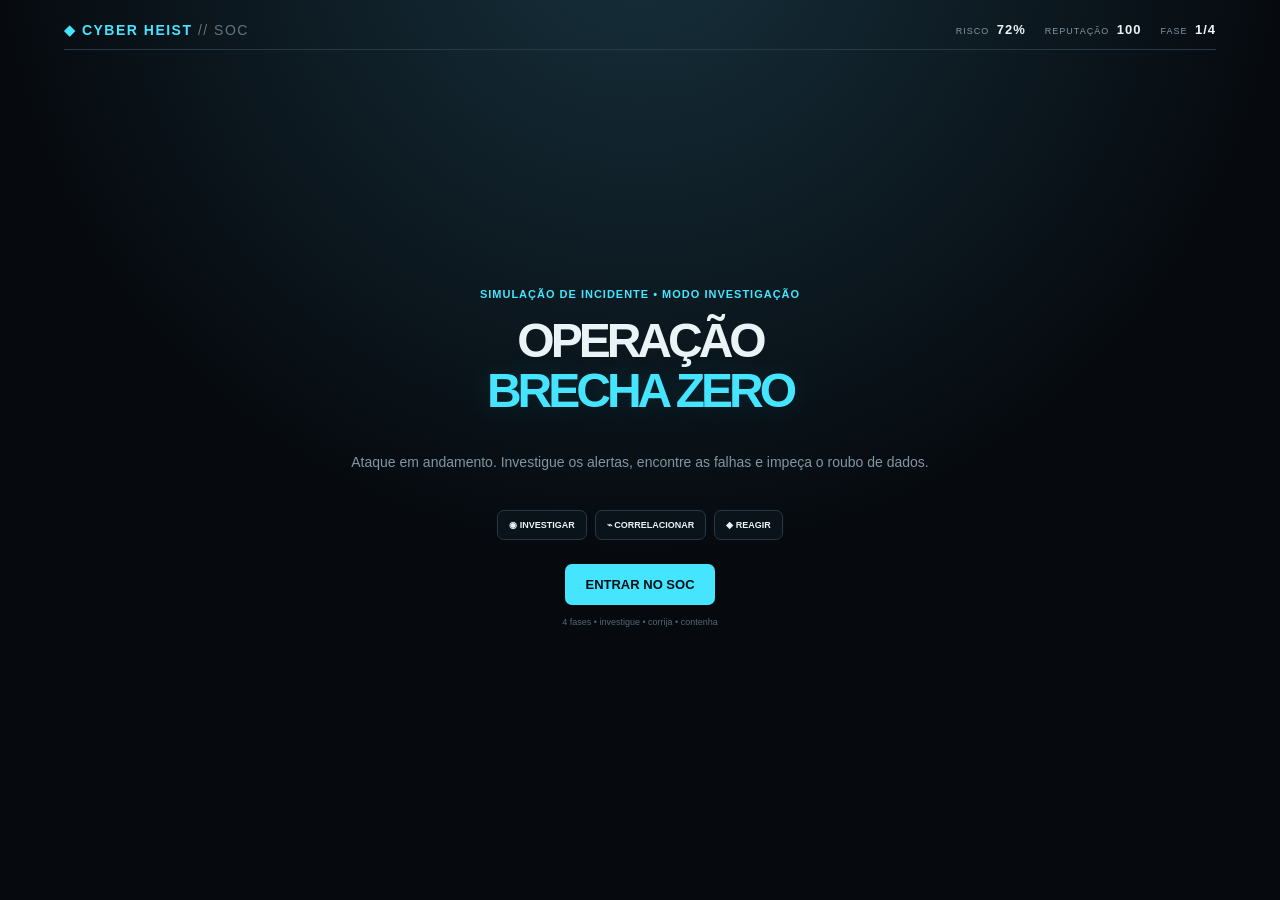
==== jogo/index.html @ 1e79017e "Add files via upload" ====
<!DOCTYPE html>
<html lang="pt-BR">
<head>
<meta charset="UTF-8">
<meta name="viewport" content="width=device-width, initial-scale=1.0">
<title>Cyber Heist // Operação Brecha Zero</title>
<link rel="stylesheet" href="style.css">
</head>
<body>
<div id="toast"></div>

<div id="boot" class="overlay hidden">
  <div class="bootbox">
    <div class="boothead">◈ SOC SECURE TERMINAL <span>LIVE</span></div>
    <div id="bootlog"></div>
    <div class="load"><i id="bootbar"></i></div>
    <div id="bootstatus">Inicializando...</div>
  </div>
</div>

<div class="app">
<header class="top">
  <div class="brand">◆ CYBER HEIST <span>// SOC</span></div>
  <div class="metrics">
    <div>RISCO <b id="risk">72%</b></div>
    <div>REPUTAÇÃO <b id="rep">100</b></div>
    <div>FASE <b id="phase">1/4</b></div>
  </div>
</header>

<section id="start" class="screen active">
  <div class="hero">
    <div class="kicker">SIMULAÇÃO DE INCIDENTE • MODO INVESTIGAÇÃO</div>
    <h1>OPERAÇÃO<br><span>BRECHA ZERO</span></h1>
    <p>Ataque em andamento. Investigue os alertas, encontre as falhas e impeça o roubo de dados.</p>
    <div class="heroicons">
      <span>◉ INVESTIGAR</span><span>⌁ CORRELACIONAR</span><span>◆ REAGIR</span>
    </div>
    <button id="enter" class="primary">ENTRAR NO SOC</button>
    <small>4 fases • investigue • corrija • contenha</small>
  </div>
</section>

<section id="attackflow" class="screen">
  <div class="flowhead"><span class="flow-num">07</span><div class="kicker">SIMULAÇÃO DE ATAQUE</div><h1>O ataque <span>começou.</span></h1>
    <p>Observe como uma configuração insegura permite que o atacante avance. Em cada etapa, investigue as evidências e identifique qual salvaguarda poderia impedir ou limitar o avanço.</p></div>
  <div class="attackpath" aria-label="Progressão do ataque">
    <div class="pathnode active" id="node0"><b>☷</b><strong>ATACANTE</strong><span>Reconhecimento</span><small>CIS 04.08</small></div><i>→</i>
    <div class="pathnode" id="node1"><b>◎</b><strong>REDE</strong><span>Firewall permissivo</span><small>CIS 04.04 / 04.05</small></div><i>→</i>
    <div class="pathnode" id="node2"><b>▤</b><strong>SERVIDOR</strong><span>Acesso obtido</span><small>CIS 04.01 / 04.07</small></div><i>→</i>
    <div class="pathnode data" id="node3"><b>▣</b><strong>DADOS</strong><span>Informação sensível</span><small>CIS 03.03 / 03.11 / 03.13</small></div>
  </div>
  <div class="flowworkspace">
    <div class="terminal"><div class="terminaltop"><span>● ● ●</span><small>ATTACK_SIMULATION.EXE</small></div><div id="terminalLines" class="terminal-lines"><p><b>SYSTEM</b> Pronto para iniciar a simulação.</p><p><strong>INFO</strong> O ambiente contém configurações inseguras.</p></div><button id="runAttack" class="runattack">▶ EXECUTAR ATAQUE</button></div>
    <aside class="stageanalysis"><small>ANÁLISE DA ETAPA</small><h2 id="stageTitle">Ataque ainda não iniciado</h2><p id="stageText">Clique em “Executar ataque” para acompanhar cada avanço e descobrir qual controle deveria interrompê-lo.</p><hr><b>OBJETIVO</b><p id="stageObjective">Relacionar a vulnerabilidade ao CIS 03 ou CIS 04.</p><div id="stageChoices" class="stagechoices"></div></aside>
  </div>
</section>

<section id="game" class="screen">
  <div class="incidentbar">
    <span><i></i> INCIDENTE ATIVO</span>
    <b id="clock">03:00</b>
  </div>

  <div class="missionhead">
    <div>
      <div id="phaseLabel" class="kicker"></div>
      <h2 id="title"></h2>
      <p id="story"></p>
    </div>
    <div class="attack">
      <small>PRESSÃO DO ATAQUE</small>
      <div><i id="attackbar"></i></div>
      <b id="attackpct">72%</b>
    </div>
  </div>

  <div class="socgrid">
    <aside class="side">
      <div class="sidetitle">SENSORES</div>
      <button class="nav active" data-panel="events">◉ EVENTOS <em id="eventCount">4</em></button>
      <button class="nav" data-panel="network">⌁ REDE</button>
      <button class="nav" data-panel="assets">▣ ATIVOS</button>
      <button class="nav" data-panel="users">♙ USUÁRIOS</button>
      <button class="nav" data-panel="data">▤ DADOS</button>
      <button class="nav knowledge" onclick="openKnowledge()">▦ CENTRAL DE CONHECIMENTO</button>
      <div class="miniobjective"><b>OBJETIVO</b><span id="objective"></span>
       <button id="continueBtn" class="continue hidden">CONTINUAR →</button>
     </div>
    </aside>

    <main class="console">
      <div class="consoletop">
        <span id="panelTitle">EVENTOS EM TEMPO REAL</span>
        <span id="live">● LIVE</span>
      </div>
      <div id="explainer" class="explainer"><div><b id="exTitle">O QUE ESTÁ ACONTECENDO?</b><span id="exTag">GUIA DO SOC</span></div><p id="exText">Leia os sinais antes de agir. No SOC, clicar em tudo não é investigação, embora pareça ser o esporte favorito da humanidade.</p></div>
      <div id="panel"></div>
    </main>
  </div>

  <div class="eventfeed" id="feed"></div>
</section>

<section id="end" class="screen">
  <div class="final">
    <div class="kicker">RELATÓRIO FINAL DO SOC</div>
    <h1 id="finalTitle">INCIDENTE ENCERRADO</h1>
    <div class="repbig"><b id="finalRep">0</b><span> REP</span></div>
    <p id="finalText"></p>
    <div class="stats">
      <div><b id="evfound">0</b><small>EVIDÊNCIAS</small></div>
      <div><b id="actions">0</b><small>AÇÕES</small></div>
      <div><b id="controls">0</b><small>CIS APLICADOS</small></div>
    </div>
    <div id="controlchips" class="chips"></div>
    <button class="primary" onclick="location.reload()">NOVA OPERAÇÃO</button>
  </div>
</section>
</div>

<div id="knowledge" class="overlay hidden">
  <div class="knowledgebox">
    <div class="knowledgehead"><span>▦ CENTRAL DE CONHECIMENTO // CIS 03 + CIS 04</span><button onclick="closeKnowledge()">FECHAR ×</button></div>
    <p class="knowledgeintro">Consulte os 26 safeguards em linguagem simples. Esta central explica o conceito, mas não entrega a solução da fase atual.</p>
    <div class="knowledgefilters"><button class="kfilter active" onclick="filterKnowledge('all',this)">TODOS</button><button class="kfilter" onclick="filterKnowledge('03',this)">CIS 03 • DADOS</button><button class="kfilter" onclick="filterKnowledge('04',this)">CIS 04 • CONFIGURAÇÃO</button></div>
    <div id="knowledgeGrid" class="knowledgegrid"></div>
  </div>
</div>
<script src="script.js"></script>
</body>
</html>
---- jogo/style.css ----
*{box-sizing:border-box}
:root{--bg:#060a0f;--panel:#0b131a;--panel2:#101a22;--line:#263945;--text:#eaf4f7;--muted:#8196a3;--cyan:#45e5ff;--green:#55efa1;--red:#ff5b6a;--yellow:#ffd166}
body{margin:0;min-height:100vh;background:radial-gradient(circle at 50% -10%,#17313d 0,#060a0f 55%);color:var(--text);font:13px Inter,Segoe UI,Arial,sans-serif}
body:before{content:"";position:fixed;inset:0;background-image:linear-gradient(#fff1 1px,transparent 1px),linear-gradient(90deg,#fff1 1px,transparent 1px);background-size:34px 34px;opacity:.035;pointer-events:none}
button{font:inherit}.app{width:min(1180px,100%);margin:auto;padding:12px 16px 35px}
.top{height:45px;border-bottom:1px solid var(--line);display:flex;align-items:center;justify-content:space-between}.brand{color:var(--cyan);font-weight:900;letter-spacing:1.5px}.brand span{color:#607582;font-weight:500}.metrics{display:flex;gap:19px;color:var(--muted);font-size:9px;letter-spacing:1px}.metrics b{color:var(--text);font-size:13px;margin-left:4px}
.screen{display:none}.screen.active{display:block}
.hero{min-height:calc(100vh - 85px);max-width:760px;margin:auto;display:flex;flex-direction:column;align-items:center;justify-content:center;text-align:center}.kicker{font-size:9px;letter-spacing:2px;font-weight:900;color:var(--cyan)}h1{font-size:clamp(47px,8vw,86px);line-height:.88;letter-spacing:-4px;margin:16px 0 22px}h1 span{color:var(--cyan);text-shadow:0 0 30px #45e5ff22}.hero p{max-width:690px;color:var(--muted);font-size:16px;line-height:1.65}.heroicons{display:flex;gap:8px;margin:24px 0}.heroicons span{padding:9px 11px;background:var(--panel);border:1px solid var(--line);border-radius:7px;font-size:9px;font-weight:900}.hero small{display:block;margin-top:12px;color:#526772;font-size:9px}.primary{border:0;border-radius:7px;background:var(--cyan);color:#031016;font-weight:900;padding:13px 20px;cursor:pointer}.primary:hover{filter:brightness(1.1);transform:translateY(-1px)}
.incidentbar{margin-top:13px;padding:9px 12px;border-radius:7px;border:1px solid #562933;background:#190b10;color:#ff9ca6;font-size:10px;letter-spacing:1px}.incidentbar i{display:inline-block;width:6px;height:6px;border-radius:50%;background:var(--red);margin-right:6px;box-shadow:0 0 12px var(--red);animation:blink 1s infinite}.incidentbar b{float:right;color:white}
.missionhead{display:flex;justify-content:space-between;gap:25px;padding:19px 0 14px}.missionhead h2{font-size:32px;margin:6px 0}.missionhead p{color:var(--muted);line-height:1.5;max-width:740px;margin:0}.attack{width:245px;align-self:center;border:1px solid var(--line);background:var(--panel);border-radius:9px;padding:12px}.attack small{font-size:8px;color:var(--muted);letter-spacing:1px}.attack div{height:8px;background:#18242d;border-radius:8px;overflow:hidden;margin:8px 0}.attack i{display:block;height:100%;width:72%;background:var(--red);transition:.5s;box-shadow:0 0 15px #ff5b6a55}.attack b{font-size:18px}
.socgrid{display:grid;grid-template-columns:190px 1fr;min-height:455px;border:1px solid var(--line);border-radius:11px;overflow:hidden;background:#091118}.side{border-right:1px solid var(--line);background:#081016;padding:12px}.sidetitle{font-size:9px;color:#526b77;letter-spacing:2px;font-weight:900;margin:3px 7px 10px}.nav{width:100%;text-align:left;border:1px solid transparent;background:transparent;color:#8ca0aa;padding:10px 9px;border-radius:6px;cursor:pointer;margin-bottom:4px;font-size:11px;font-weight:800}.nav:hover,.nav.active{background:#0d1b23;color:var(--cyan);border-color:#1d3b47}.nav em{float:right;font-style:normal;background:#152731;border-radius:9px;padding:1px 5px;font-size:9px}.miniobjective{margin-top:16px;padding:11px;border:1px solid var(--line);background:#0a141b;border-radius:7px}.miniobjective b{display:block;color:var(--cyan);font-size:8px;letter-spacing:1px;margin-bottom:7px}.miniobjective span{display:block;color:#8399a4;font-size:10px;line-height:1.5}
.console{min-width:0}.consoletop{height:39px;border-bottom:1px solid var(--line);display:flex;justify-content:space-between;align-items:center;padding:0 13px;font-size:9px;letter-spacing:1px;color:#94a9b3}.consoletop #live{color:var(--green);animation:blink 1.2s infinite}.consoletop #live.danger{color:var(--red)}
#panel{padding:14px;min-height:410px}.eventlist{display:grid;gap:8px}.event{padding:11px 12px;border:1px solid var(--line);border-radius:7px;background:#081118;cursor:pointer;transition:.15s}.event:hover{border-color:#466571;transform:translateX(2px)}.event .time{color:#526c77;font:10px ui-monospace,Consolas,monospace}.event strong{display:block;margin-top:4px}.event p{margin:5px 0 0;color:#8197a2;font-size:11px}.event.danger{border-left:3px solid var(--red)}.event.warn{border-left:3px solid var(--yellow)}.event.good{border-left:3px solid var(--green)}
.grid{display:grid;grid-template-columns:repeat(2,1fr);gap:9px}.tile{padding:13px;border:1px solid var(--line);background:#081118;border-radius:8px;cursor:pointer}.tile:hover{border-color:#4c6c79}.tile h3{font-size:13px;margin:0 0 6px}.tile p{margin:0;color:#8297a3;font-size:11px;line-height:1.5}.tile .status{display:inline-block;margin-top:9px;color:var(--yellow);font-size:8px;letter-spacing:1px}.tile.selected{border-color:var(--cyan);box-shadow:0 0 0 1px #45e5ff22}
.log{background:#04080c;border:1px solid #1d2d36;border-radius:7px;padding:13px;color:#91aab5;font:11px/1.75 ui-monospace,Consolas,monospace;overflow:auto}.log b{color:var(--cyan)}.log .bad{color:var(--red)}.log .good{color:var(--green)}.log .warn{color:var(--yellow)}
.detail{padding:15px;border:1px solid var(--line);border-radius:8px;background:#081118}.detail h3{margin:0 0 8px}.detail p{color:#879ca6;line-height:1.55}.actions{display:flex;gap:7px;flex-wrap:wrap;margin-top:12px}.action{border:1px solid var(--line);background:#101b23;color:#d8e5e9;padding:9px 11px;border-radius:6px;cursor:pointer;font-weight:800;font-size:11px}.action:hover{border-color:var(--cyan)}.action.good{border-color:#286b4b;background:#0b2118;color:var(--green)}.action.bad{border-color:#67303a;background:#210d12;color:#ff9da6}
.files{display:grid;gap:7px}.file{padding:11px;border:1px solid var(--line);border-radius:7px;background:#081118;cursor:pointer}.file strong{display:block}.file small{color:#748b96}.classification{display:grid;grid-template-columns:repeat(3,1fr);gap:7px;margin-top:10px}.bucket{min-height:75px;border:1px dashed #36505c;border-radius:7px;padding:9px}.bucket h4{font-size:9px;color:var(--cyan);margin:0 0 7px}.bucket .placed{font-size:10px;color:var(--green);margin:2px 0}
.users{display:grid;gap:8px}.user{display:grid;grid-template-columns:1fr auto;align-items:center;padding:11px;border:1px solid var(--line);border-radius:7px;background:#081118}.user p{margin:3px 0 0;color:#7d939e;font-size:10px}.user button{border:1px solid var(--line);background:#101a22;color:#d6e5e9;padding:7px 9px;border-radius:5px;cursor:pointer}.user button:hover{border-color:var(--cyan)}
.feed{display:flex;gap:7px;overflow:auto;margin-top:8px;min-height:31px}.feed div{white-space:nowrap;border:1px solid var(--line);background:#081118;border-radius:6px;padding:7px 9px;font:9px ui-monospace,Consolas,monospace;color:#718893}.feed .red{border-color:#592d36;color:#ff8994}.feed .green{border-color:#28573f;color:#75e9ad}
.overlay{position:fixed;inset:0;background:#020609f5;z-index:50;display:grid;place-items:center;padding:18px}.hidden{display:none!important}.bootbox{width:min(680px,100%);background:#071016;border:1px solid #345362;border-radius:10px;overflow:hidden;box-shadow:0 0 80px #45e5ff12}.boothead{padding:10px 13px;background:#0b171e;border-bottom:1px solid var(--line);font:10px ui-monospace,monospace;color:#91aab5}.boothead span{float:right;color:var(--green)}#bootlog{height:230px;padding:15px;font:11px/1.8 ui-monospace,monospace;color:#8ba3ae;overflow:hidden}.bootline{opacity:0;animation:show .15s forwards}.cyan{color:var(--cyan)}.ok{color:var(--green)}.warn{color:var(--yellow)}.bad{color:var(--red)}.load{height:4px;background:#14232c}.load i{display:block;height:100%;width:0;background:var(--cyan);box-shadow:0 0 15px var(--cyan);transition:.2s}.bootbox #bootstatus{padding:9px 13px;color:#5e7682;font:9px ui-monospace,monospace}
#toast{position:fixed;right:16px;bottom:16px;z-index:80;display:none;max-width:350px;background:#0b171e;border:1px solid var(--cyan);color:#dffaff;border-radius:7px;padding:11px 13px;box-shadow:0 12px 40px #0009}
.final{min-height:calc(100vh - 90px);display:flex;flex-direction:column;align-items:center;justify-content:center;text-align:center;max-width:720px;margin:auto}.final h1{font-size:clamp(38px,7vw,68px)}.repbig{color:var(--cyan);font-size:78px;font-weight:900}.repbig span{font-size:15px;color:var(--muted)}.final>p{color:var(--muted);line-height:1.6}.stats{display:grid;grid-template-columns:repeat(3,1fr);gap:8px;width:100%;margin:20px 0}.stats div{border:1px solid var(--line);background:var(--panel);padding:13px;border-radius:7px}.stats b{display:block;color:var(--green);font-size:24px}.stats small{font-size:8px;color:var(--muted);letter-spacing:1px}.chips{display:flex;gap:6px;flex-wrap:wrap;justify-content:center;margin-bottom:22px}.chips span{padding:6px 8px;border:1px solid #315361;border-radius:6px;color:var(--cyan);font:9px ui-monospace,monospace}
@keyframes blink{50%{opacity:.25}}@keyframes show{to{opacity:1}}@keyframes pulse{50%{box-shadow:0 0 0 5px #ff5b6a18}}@keyframes shake{25%{transform:translateX(-3px)}75%{transform:translateX(3px)}}
.pulse{animation:pulse .7s 2}.shake{animation:shake .3s}.riskdanger{animation:pulse .8s infinite}
@media(max-width:760px){.metrics{gap:7px}.metrics div{font-size:7px}.metrics b{font-size:11px}.missionhead{display:block}.attack{width:100%;margin-top:12px}.socgrid{grid-template-columns:1fr;}.side{border-right:0;border-bottom:1px solid var(--line);display:flex;gap:4px;overflow:auto;padding:8px}.sidetitle,.miniobjective{display:none}.nav{white-space:nowrap;width:auto;margin:0}.grid{grid-template-columns:1fr}.classification{grid-template-columns:1fr}.socgrid{min-height:500px}}
@media(max-width:430px){.heroicons{flex-wrap:wrap;justify-content:center}.heroicons span{font-size:8px}.missionhead h2{font-size:27px}}

.action:disabled{opacity:.65;cursor:default;border-color:#2b4c57;color:var(--green)}
.action.used{border-color:#2b4c57;color:var(--green)}
.tile .goodtext{color:var(--green)}
.tile.done,.event.done{border-color:#2b6047;background:#08150f}

.continue{display:block;width:100%;margin-top:12px;padding:9px 8px;border:1px solid var(--cyan);background:#0b2028;color:var(--cyan);border-radius:6px;font-weight:900;font-size:10px;cursor:pointer;animation:continuePulse 1.4s infinite}
.continue:hover{background:#12323d}
.hidden{display:none!important}
.miniobjective.complete{border-color:#2b694b;background:#091912}
.miniobjective.complete b{color:var(--green)}
.progressnote{margin-top:10px;padding:8px 10px;border:1px solid var(--line);border-radius:6px;background:#071017;color:#718792;font-size:10px}
@keyframes continuePulse{50%{box-shadow:0 0 0 4px #45e5ff12}}
/* Camada didática v6 */
.explainer{margin:10px 14px 0;padding:10px 12px;border:1px solid #21414c;border-radius:8px;background:linear-gradient(90deg,#08161d,#0a1319);box-shadow:inset 3px 0 0 var(--cyan)}
.explainer>div{display:flex;justify-content:space-between;gap:10px;align-items:center}.explainer b{font-size:9px;letter-spacing:1.4px;color:var(--cyan)}.explainer span{font-size:8px;color:#58707b;border:1px solid var(--line);padding:3px 6px;border-radius:5px}.explainer p{margin:6px 0 0;color:#9bb0b9;font-size:10px;line-height:1.5}
.knowledge{margin-top:10px!important;color:#718a95!important;border-color:#182c35!important}.knowledge:hover{color:var(--cyan)!important}
.overlay.hidden{display:none!important}.knowledgebox{width:min(980px,100%);max-height:88vh;overflow:auto;background:#071016;border:1px solid #345362;border-radius:10px;box-shadow:0 20px 80px #000b}.knowledgehead{position:sticky;top:0;z-index:2;display:flex;justify-content:space-between;align-items:center;padding:12px 14px;background:#0b171e;border-bottom:1px solid var(--line);font-size:10px;font-weight:900;color:var(--cyan);letter-spacing:1px}.knowledgehead button{border:1px solid var(--line);background:#101b22;color:#9db1b9;border-radius:5px;padding:6px 9px;cursor:pointer}.knowledgeintro{padding:0 14px;color:#8198a3;font-size:11px;line-height:1.5}.knowledgefilters{display:flex;gap:6px;padding:0 14px 10px}.kfilter{border:1px solid var(--line);background:#0c171e;color:#7f969f;border-radius:6px;padding:7px 9px;font-size:9px;font-weight:900;cursor:pointer}.kfilter.active,.kfilter:hover{border-color:var(--cyan);color:var(--cyan)}.knowledgegrid{display:grid;grid-template-columns:repeat(2,1fr);gap:7px;padding:0 14px 14px}.kcard{border:1px solid var(--line);background:#081118;border-radius:7px;padding:10px}.kcard .kcode{font:9px ui-monospace,monospace;color:var(--cyan)}.kcard h4{font-size:11px;margin:4px 0}.kcard p{font-size:10px;line-height:1.45;color:#8298a2;margin:0}.kcard small{display:block;margin-top:6px;color:#5d747e;font-size:9px}@media(max-width:760px){.knowledgegrid{grid-template-columns:1fr}.explainer>div{align-items:flex-start}.explainer span{display:none}}
.explainmodal{position:fixed;inset:0;z-index:90;background:#020609d9;display:grid;place-items:center;padding:16px}.exbox{width:min(620px,100%);background:#071016;border:1px solid #345362;border-radius:10px;box-shadow:0 20px 70px #000c;overflow:hidden}.exhead{padding:13px 15px;background:#0b171e;border-bottom:1px solid var(--line)}.exhead .tag{font-size:8px;color:var(--cyan);letter-spacing:1.5px}.exhead h3{margin:5px 0 0;font-size:20px}.exbody{padding:14px}.exrow{border:1px solid var(--line);background:#081118;border-radius:7px;padding:10px;margin-bottom:7px}.exrow b{display:block;font-size:8px;letter-spacing:1px;color:#5f7a85;margin-bottom:4px}.exrow p{margin:0;color:#b2c2c8;font-size:11px;line-height:1.5}.excis{border-color:#28586a;background:#081a22}.excis b,.excis p{color:var(--cyan)}.exclose{width:100%;padding:10px;border:1px solid var(--cyan);background:#0b2028;color:var(--cyan);border-radius:6px;font-weight:900;cursor:pointer;margin-top:4px}

/* Investigação original, com instruções menores e texto legível */
body{font-size:14px}
.app{width:min(1180px,100%);padding:10px 14px 20px}
.hero h1{font-size:clamp(32px,4vw,48px);line-height:1.05}
.hero p,.missionhead p,.explainer p,.tile p,.event p,.user p,.detail p{font-size:14px;line-height:1.4}
.top{height:40px}
.missionhead{gap:14px;margin:14px 0}
.missionhead h2{font-size:clamp(22px,2.5vw,30px);line-height:1.12}
.kicker,.sidetitle,.consoletop,.attack small,.miniobjective>b{font-size:11px;letter-spacing:1px}
.explainer{padding:10px 12px;margin-bottom:10px}
.explainer p{margin:6px 0 0}
.socgrid{gap:10px}
.side{padding:10px}
.nav{padding:9px 10px;font-size:12px}
.miniobjective{padding:10px;margin-top:10px}
.console{padding:10px;min-width:0}
.event{padding:10px 12px;margin-bottom:7px}
.event strong,.tile h3,.user b{font-size:14px}
.event p{margin:4px 0 0}
.tile{padding:12px}
.action,.continue,button{font-size:13px;min-height:38px;padding:9px 12px}
.log{font-size:12px;line-height:1.6;padding:12px;overflow-wrap:anywhere}
@media(max-width:760px){.app{padding:8px}.socgrid{grid-template-columns:1fr}.side{display:grid;grid-template-columns:repeat(2,minmax(0,1fr));gap:6px}.miniobjective{grid-column:1/-1}.missionhead{display:block}.attack{margin-top:10px}.hero{padding:24px 12px}.hero h1{font-size:34px}}

/* Simulação em cadeia, inspirada no layout de referência */
#attackflow{padding:18px 8px 28px;min-height:calc(100vh - 55px)}
.flowhead{position:relative;text-align:center;max-width:920px;margin:0 auto 36px;padding-top:8px}
.flow-num{position:absolute;left:0;top:12px;color:var(--cyan);font:900 16px ui-monospace,monospace}
.flowhead h1{font-size:clamp(38px,5vw,72px);line-height:1;margin:14px 0 30px;letter-spacing:-2px}
.flowhead h1 span{color:var(--red);text-shadow:none}
.flowhead p{max-width:900px;margin:0 auto;color:var(--muted);font-size:16px;line-height:1.6}
.attackpath{display:flex;align-items:center;justify-content:center;gap:14px;margin:0 auto 35px;max-width:850px}
.pathnode{width:160px;min-height:126px;flex:1;display:flex;flex-direction:column;align-items:center;justify-content:center;gap:7px;border:1px solid #20313a;background:#0a141b;text-align:center;padding:12px 7px;transition:border-color .25s,background .25s,transform .25s}
.pathnode>b{font-size:18px;color:#6e8793}.pathnode strong{font-size:12px}.pathnode span{font-size:11px;color:var(--muted)}.pathnode small{font:9px ui-monospace,monospace;color:#66818e}
.pathnode.active{border-color:var(--red);background:#180e14;transform:translateY(-2px)}.pathnode.active strong,.pathnode.active>b{color:var(--red)}.pathnode.passed{border-color:#24704d;background:#091912}.pathnode.passed strong,.pathnode.passed>b{color:var(--green)}.pathnode.data.active{border-color:#a85b20}.pathnode.data.active strong,.pathnode.data.active>b{color:#ff9a38}
.attackpath>i{font-style:normal;font-size:24px;color:var(--red);flex:0 0 auto}
.flowworkspace{display:grid;grid-template-columns:minmax(0,1.6fr) minmax(300px,1fr);gap:18px;max-width:1050px;margin:0 auto}
.terminal{min-height:320px;position:relative;display:flex;flex-direction:column;background:#030709;border:1px solid #1c2b33;padding:18px}
.terminaltop{height:26px;border-bottom:1px solid #1c2b33;display:flex;gap:18px;align-items:flex-start;color:#5f7a86;font:10px ui-monospace,monospace}.terminaltop span{letter-spacing:3px}.terminal-lines{flex:1;padding:12px 0 60px;font:12px/1.8 ui-monospace,Consolas,monospace;color:#c5d2d7;overflow:auto;max-height:230px}.terminal-lines p{margin:3px 0}.terminal-lines b{color:var(--green)}.terminal-lines strong{color:var(--yellow)}.terminal-lines .termwarn{color:#ff8b98}.terminal-lines .termgood{color:var(--green)}
.runattack{align-self:flex-start;min-width:220px;border:0;background:var(--red);color:white;padding:14px 18px;font-weight:900;cursor:pointer;letter-spacing:.2px}.runattack:hover,.flowfix:hover{filter:brightness(1.12);transform:translateY(-1px)}
.stageanalysis{border:1px solid #20313a;background:#0a141b;padding:26px 24px;min-width:0}.stageanalysis>small{font:900 10px ui-monospace,monospace;letter-spacing:1.6px;color:#d5e0e4}.stageanalysis h2{font-size:clamp(21px,2.2vw,27px);line-height:1.2;margin:12px 0}.stageanalysis>p{font-size:15px;line-height:1.6;color:var(--muted);margin:0}.stageanalysis hr{border:0;border-top:1px solid #20313a;margin:20px 0 15px}.stageanalysis> b,.controlhint b{display:block;color:#ff9a38;font:10px ui-monospace,monospace;letter-spacing:1.2px;margin-bottom:8px}.stageanalysis #stageObjective{font-size:13px;color:#b4c3c9}.stagechoices{margin-top:15px}.controlhint{padding:10px;border:1px solid #263d48;background:#071017;margin-bottom:10px}.controlhint span{font:12px ui-monospace,monospace;color:var(--cyan)}.flowfix{width:100%;border:1px solid #2a6472;background:#0b2028;color:#b9f6ff;padding:11px;font-weight:800;cursor:pointer}.fixresult{border:1px solid #286b4b;background:#091912;padding:12px}.fixresult b,.fixresult span{display:block;color:var(--green);font:11px ui-monospace,monospace}.fixresult span{margin-top:6px}.fixresult p{font-size:12px;line-height:1.5;color:#9bb7aa}
@media(max-width:760px){#attackflow{padding:14px 4px}.flowhead{padding-left:28px;margin-bottom:25px}.flowhead p{font-size:14px}.attackpath{gap:4px;align-items:stretch}.pathnode{min-width:0;padding:8px 3px;min-height:105px;gap:5px}.pathnode strong{font-size:9px}.pathnode span{font-size:9px}.pathnode small{font-size:7px;overflow-wrap:anywhere}.attackpath>i{font-size:14px;align-self:center}.flowworkspace{grid-template-columns:1fr}.terminal{min-height:290px}.stageanalysis{padding:18px}}
@media(max-width:420px){.flow-num{font-size:13px}.flowhead h1{font-size:36px}.pathnode>b{font-size:14px}.pathnode span{min-height:24px}}
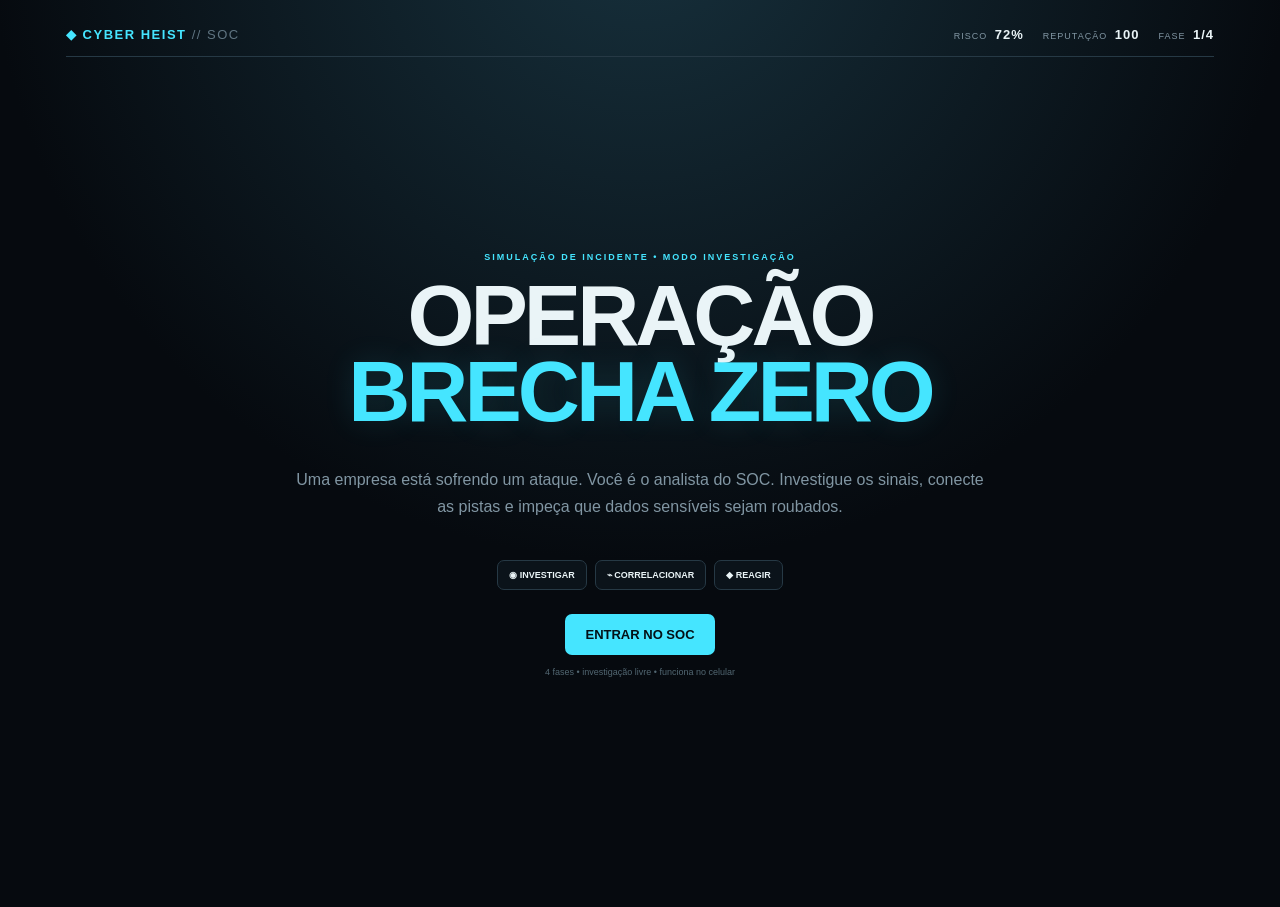
==== commit 18f3c98c: "Add files via upload" ====
--- a/jogo/index.html
+++ b/jogo/index.html
@@ -32,27 +32,12 @@
   <div class="hero">
     <div class="kicker">SIMULAÇÃO DE INCIDENTE • MODO INVESTIGAÇÃO</div>
     <h1>OPERAÇÃO<br><span>BRECHA ZERO</span></h1>
-    <p>Ataque em andamento. Investigue os alertas, encontre as falhas e impeça o roubo de dados.</p>
+    <p>Uma empresa está sofrendo um ataque. Você é o analista do SOC. Investigue os sinais, conecte as pistas e impeça que dados sensíveis sejam roubados.</p>
     <div class="heroicons">
       <span>◉ INVESTIGAR</span><span>⌁ CORRELACIONAR</span><span>◆ REAGIR</span>
     </div>
     <button id="enter" class="primary">ENTRAR NO SOC</button>
-    <small>4 fases • investigue • corrija • contenha</small>
-  </div>
-</section>
-
-<section id="attackflow" class="screen">
-  <div class="flowhead"><span class="flow-num">07</span><div class="kicker">SIMULAÇÃO DE ATAQUE</div><h1>O ataque <span>começou.</span></h1>
-    <p>Observe como uma configuração insegura permite que o atacante avance. Em cada etapa, investigue as evidências e identifique qual salvaguarda poderia impedir ou limitar o avanço.</p></div>
-  <div class="attackpath" aria-label="Progressão do ataque">
-    <div class="pathnode active" id="node0"><b>☷</b><strong>ATACANTE</strong><span>Reconhecimento</span><small>CIS 04.08</small></div><i>→</i>
-    <div class="pathnode" id="node1"><b>◎</b><strong>REDE</strong><span>Firewall permissivo</span><small>CIS 04.04 / 04.05</small></div><i>→</i>
-    <div class="pathnode" id="node2"><b>▤</b><strong>SERVIDOR</strong><span>Acesso obtido</span><small>CIS 04.01 / 04.07</small></div><i>→</i>
-    <div class="pathnode data" id="node3"><b>▣</b><strong>DADOS</strong><span>Informação sensível</span><small>CIS 03.03 / 03.11 / 03.13</small></div>
-  </div>
-  <div class="flowworkspace">
-    <div class="terminal"><div class="terminaltop"><span>● ● ●</span><small>ATTACK_SIMULATION.EXE</small></div><div id="terminalLines" class="terminal-lines"><p><b>SYSTEM</b> Pronto para iniciar a simulação.</p><p><strong>INFO</strong> O ambiente contém configurações inseguras.</p></div><button id="runAttack" class="runattack">▶ EXECUTAR ATAQUE</button></div>
-    <aside class="stageanalysis"><small>ANÁLISE DA ETAPA</small><h2 id="stageTitle">Ataque ainda não iniciado</h2><p id="stageText">Clique em “Executar ataque” para acompanhar cada avanço e descobrir qual controle deveria interrompê-lo.</p><hr><b>OBJETIVO</b><p id="stageObjective">Relacionar a vulnerabilidade ao CIS 03 ou CIS 04.</p><div id="stageChoices" class="stagechoices"></div></aside>
+    <small>4 fases • investigação livre • funciona no celular</small>
   </div>
 </section>
 
@@ -83,7 +68,6 @@
       <button class="nav" data-panel="assets">▣ ATIVOS</button>
       <button class="nav" data-panel="users">♙ USUÁRIOS</button>
       <button class="nav" data-panel="data">▤ DADOS</button>
-      <button class="nav knowledge" onclick="openKnowledge()">▦ CENTRAL DE CONHECIMENTO</button>
       <div class="miniobjective"><b>OBJETIVO</b><span id="objective"></span>
        <button id="continueBtn" class="continue hidden">CONTINUAR →</button>
      </div>
@@ -94,7 +78,6 @@
         <span id="panelTitle">EVENTOS EM TEMPO REAL</span>
         <span id="live">● LIVE</span>
       </div>
-      <div id="explainer" class="explainer"><div><b id="exTitle">O QUE ESTÁ ACONTECENDO?</b><span id="exTag">GUIA DO SOC</span></div><p id="exText">Leia os sinais antes de agir. No SOC, clicar em tudo não é investigação, embora pareça ser o esporte favorito da humanidade.</p></div>
       <div id="panel"></div>
     </main>
   </div>
@@ -118,15 +101,6 @@
   </div>
 </section>
 </div>
-
-<div id="knowledge" class="overlay hidden">
-  <div class="knowledgebox">
-    <div class="knowledgehead"><span>▦ CENTRAL DE CONHECIMENTO // CIS 03 + CIS 04</span><button onclick="closeKnowledge()">FECHAR ×</button></div>
-    <p class="knowledgeintro">Consulte os 26 safeguards em linguagem simples. Esta central explica o conceito, mas não entrega a solução da fase atual.</p>
-    <div class="knowledgefilters"><button class="kfilter active" onclick="filterKnowledge('all',this)">TODOS</button><button class="kfilter" onclick="filterKnowledge('03',this)">CIS 03 • DADOS</button><button class="kfilter" onclick="filterKnowledge('04',this)">CIS 04 • CONFIGURAÇÃO</button></div>
-    <div id="knowledgeGrid" class="knowledgegrid"></div>
-  </div>
-</div>
 <script src="script.js"></script>
 </body>
 </html>
--- a/jogo/style.css
+++ b/jogo/style.css
@@ -37,53 +37,3 @@
 .miniobjective.complete b{color:var(--green)}
 .progressnote{margin-top:10px;padding:8px 10px;border:1px solid var(--line);border-radius:6px;background:#071017;color:#718792;font-size:10px}
 @keyframes continuePulse{50%{box-shadow:0 0 0 4px #45e5ff12}}
-/* Camada didática v6 */
-.explainer{margin:10px 14px 0;padding:10px 12px;border:1px solid #21414c;border-radius:8px;background:linear-gradient(90deg,#08161d,#0a1319);box-shadow:inset 3px 0 0 var(--cyan)}
-.explainer>div{display:flex;justify-content:space-between;gap:10px;align-items:center}.explainer b{font-size:9px;letter-spacing:1.4px;color:var(--cyan)}.explainer span{font-size:8px;color:#58707b;border:1px solid var(--line);padding:3px 6px;border-radius:5px}.explainer p{margin:6px 0 0;color:#9bb0b9;font-size:10px;line-height:1.5}
-.knowledge{margin-top:10px!important;color:#718a95!important;border-color:#182c35!important}.knowledge:hover{color:var(--cyan)!important}
-.overlay.hidden{display:none!important}.knowledgebox{width:min(980px,100%);max-height:88vh;overflow:auto;background:#071016;border:1px solid #345362;border-radius:10px;box-shadow:0 20px 80px #000b}.knowledgehead{position:sticky;top:0;z-index:2;display:flex;justify-content:space-between;align-items:center;padding:12px 14px;background:#0b171e;border-bottom:1px solid var(--line);font-size:10px;font-weight:900;color:var(--cyan);letter-spacing:1px}.knowledgehead button{border:1px solid var(--line);background:#101b22;color:#9db1b9;border-radius:5px;padding:6px 9px;cursor:pointer}.knowledgeintro{padding:0 14px;color:#8198a3;font-size:11px;line-height:1.5}.knowledgefilters{display:flex;gap:6px;padding:0 14px 10px}.kfilter{border:1px solid var(--line);background:#0c171e;color:#7f969f;border-radius:6px;padding:7px 9px;font-size:9px;font-weight:900;cursor:pointer}.kfilter.active,.kfilter:hover{border-color:var(--cyan);color:var(--cyan)}.knowledgegrid{display:grid;grid-template-columns:repeat(2,1fr);gap:7px;padding:0 14px 14px}.kcard{border:1px solid var(--line);background:#081118;border-radius:7px;padding:10px}.kcard .kcode{font:9px ui-monospace,monospace;color:var(--cyan)}.kcard h4{font-size:11px;margin:4px 0}.kcard p{font-size:10px;line-height:1.45;color:#8298a2;margin:0}.kcard small{display:block;margin-top:6px;color:#5d747e;font-size:9px}@media(max-width:760px){.knowledgegrid{grid-template-columns:1fr}.explainer>div{align-items:flex-start}.explainer span{display:none}}
-.explainmodal{position:fixed;inset:0;z-index:90;background:#020609d9;display:grid;place-items:center;padding:16px}.exbox{width:min(620px,100%);background:#071016;border:1px solid #345362;border-radius:10px;box-shadow:0 20px 70px #000c;overflow:hidden}.exhead{padding:13px 15px;background:#0b171e;border-bottom:1px solid var(--line)}.exhead .tag{font-size:8px;color:var(--cyan);letter-spacing:1.5px}.exhead h3{margin:5px 0 0;font-size:20px}.exbody{padding:14px}.exrow{border:1px solid var(--line);background:#081118;border-radius:7px;padding:10px;margin-bottom:7px}.exrow b{display:block;font-size:8px;letter-spacing:1px;color:#5f7a85;margin-bottom:4px}.exrow p{margin:0;color:#b2c2c8;font-size:11px;line-height:1.5}.excis{border-color:#28586a;background:#081a22}.excis b,.excis p{color:var(--cyan)}.exclose{width:100%;padding:10px;border:1px solid var(--cyan);background:#0b2028;color:var(--cyan);border-radius:6px;font-weight:900;cursor:pointer;margin-top:4px}
-
-/* Investigação original, com instruções menores e texto legível */
-body{font-size:14px}
-.app{width:min(1180px,100%);padding:10px 14px 20px}
-.hero h1{font-size:clamp(32px,4vw,48px);line-height:1.05}
-.hero p,.missionhead p,.explainer p,.tile p,.event p,.user p,.detail p{font-size:14px;line-height:1.4}
-.top{height:40px}
-.missionhead{gap:14px;margin:14px 0}
-.missionhead h2{font-size:clamp(22px,2.5vw,30px);line-height:1.12}
-.kicker,.sidetitle,.consoletop,.attack small,.miniobjective>b{font-size:11px;letter-spacing:1px}
-.explainer{padding:10px 12px;margin-bottom:10px}
-.explainer p{margin:6px 0 0}
-.socgrid{gap:10px}
-.side{padding:10px}
-.nav{padding:9px 10px;font-size:12px}
-.miniobjective{padding:10px;margin-top:10px}
-.console{padding:10px;min-width:0}
-.event{padding:10px 12px;margin-bottom:7px}
-.event strong,.tile h3,.user b{font-size:14px}
-.event p{margin:4px 0 0}
-.tile{padding:12px}
-.action,.continue,button{font-size:13px;min-height:38px;padding:9px 12px}
-.log{font-size:12px;line-height:1.6;padding:12px;overflow-wrap:anywhere}
-@media(max-width:760px){.app{padding:8px}.socgrid{grid-template-columns:1fr}.side{display:grid;grid-template-columns:repeat(2,minmax(0,1fr));gap:6px}.miniobjective{grid-column:1/-1}.missionhead{display:block}.attack{margin-top:10px}.hero{padding:24px 12px}.hero h1{font-size:34px}}
-
-/* Simulação em cadeia, inspirada no layout de referência */
-#attackflow{padding:18px 8px 28px;min-height:calc(100vh - 55px)}
-.flowhead{position:relative;text-align:center;max-width:920px;margin:0 auto 36px;padding-top:8px}
-.flow-num{position:absolute;left:0;top:12px;color:var(--cyan);font:900 16px ui-monospace,monospace}
-.flowhead h1{font-size:clamp(38px,5vw,72px);line-height:1;margin:14px 0 30px;letter-spacing:-2px}
-.flowhead h1 span{color:var(--red);text-shadow:none}
-.flowhead p{max-width:900px;margin:0 auto;color:var(--muted);font-size:16px;line-height:1.6}
-.attackpath{display:flex;align-items:center;justify-content:center;gap:14px;margin:0 auto 35px;max-width:850px}
-.pathnode{width:160px;min-height:126px;flex:1;display:flex;flex-direction:column;align-items:center;justify-content:center;gap:7px;border:1px solid #20313a;background:#0a141b;text-align:center;padding:12px 7px;transition:border-color .25s,background .25s,transform .25s}
-.pathnode>b{font-size:18px;color:#6e8793}.pathnode strong{font-size:12px}.pathnode span{font-size:11px;color:var(--muted)}.pathnode small{font:9px ui-monospace,monospace;color:#66818e}
-.pathnode.active{border-color:var(--red);background:#180e14;transform:translateY(-2px)}.pathnode.active strong,.pathnode.active>b{color:var(--red)}.pathnode.passed{border-color:#24704d;background:#091912}.pathnode.passed strong,.pathnode.passed>b{color:var(--green)}.pathnode.data.active{border-color:#a85b20}.pathnode.data.active strong,.pathnode.data.active>b{color:#ff9a38}
-.attackpath>i{font-style:normal;font-size:24px;color:var(--red);flex:0 0 auto}
-.flowworkspace{display:grid;grid-template-columns:minmax(0,1.6fr) minmax(300px,1fr);gap:18px;max-width:1050px;margin:0 auto}
-.terminal{min-height:320px;position:relative;display:flex;flex-direction:column;background:#030709;border:1px solid #1c2b33;padding:18px}
-.terminaltop{height:26px;border-bottom:1px solid #1c2b33;display:flex;gap:18px;align-items:flex-start;color:#5f7a86;font:10px ui-monospace,monospace}.terminaltop span{letter-spacing:3px}.terminal-lines{flex:1;padding:12px 0 60px;font:12px/1.8 ui-monospace,Consolas,monospace;color:#c5d2d7;overflow:auto;max-height:230px}.terminal-lines p{margin:3px 0}.terminal-lines b{color:var(--green)}.terminal-lines strong{color:var(--yellow)}.terminal-lines .termwarn{color:#ff8b98}.terminal-lines .termgood{color:var(--green)}
-.runattack{align-self:flex-start;min-width:220px;border:0;background:var(--red);color:white;padding:14px 18px;font-weight:900;cursor:pointer;letter-spacing:.2px}.runattack:hover,.flowfix:hover{filter:brightness(1.12);transform:translateY(-1px)}
-.stageanalysis{border:1px solid #20313a;background:#0a141b;padding:26px 24px;min-width:0}.stageanalysis>small{font:900 10px ui-monospace,monospace;letter-spacing:1.6px;color:#d5e0e4}.stageanalysis h2{font-size:clamp(21px,2.2vw,27px);line-height:1.2;margin:12px 0}.stageanalysis>p{font-size:15px;line-height:1.6;color:var(--muted);margin:0}.stageanalysis hr{border:0;border-top:1px solid #20313a;margin:20px 0 15px}.stageanalysis> b,.controlhint b{display:block;color:#ff9a38;font:10px ui-monospace,monospace;letter-spacing:1.2px;margin-bottom:8px}.stageanalysis #stageObjective{font-size:13px;color:#b4c3c9}.stagechoices{margin-top:15px}.controlhint{padding:10px;border:1px solid #263d48;background:#071017;margin-bottom:10px}.controlhint span{font:12px ui-monospace,monospace;color:var(--cyan)}.flowfix{width:100%;border:1px solid #2a6472;background:#0b2028;color:#b9f6ff;padding:11px;font-weight:800;cursor:pointer}.fixresult{border:1px solid #286b4b;background:#091912;padding:12px}.fixresult b,.fixresult span{display:block;color:var(--green);font:11px ui-monospace,monospace}.fixresult span{margin-top:6px}.fixresult p{font-size:12px;line-height:1.5;color:#9bb7aa}
-@media(max-width:760px){#attackflow{padding:14px 4px}.flowhead{padding-left:28px;margin-bottom:25px}.flowhead p{font-size:14px}.attackpath{gap:4px;align-items:stretch}.pathnode{min-width:0;padding:8px 3px;min-height:105px;gap:5px}.pathnode strong{font-size:9px}.pathnode span{font-size:9px}.pathnode small{font-size:7px;overflow-wrap:anywhere}.attackpath>i{font-size:14px;align-self:center}.flowworkspace{grid-template-columns:1fr}.terminal{min-height:290px}.stageanalysis{padding:18px}}
-@media(max-width:420px){.flow-num{font-size:13px}.flowhead h1{font-size:36px}.pathnode>b{font-size:14px}.pathnode span{min-height:24px}}
